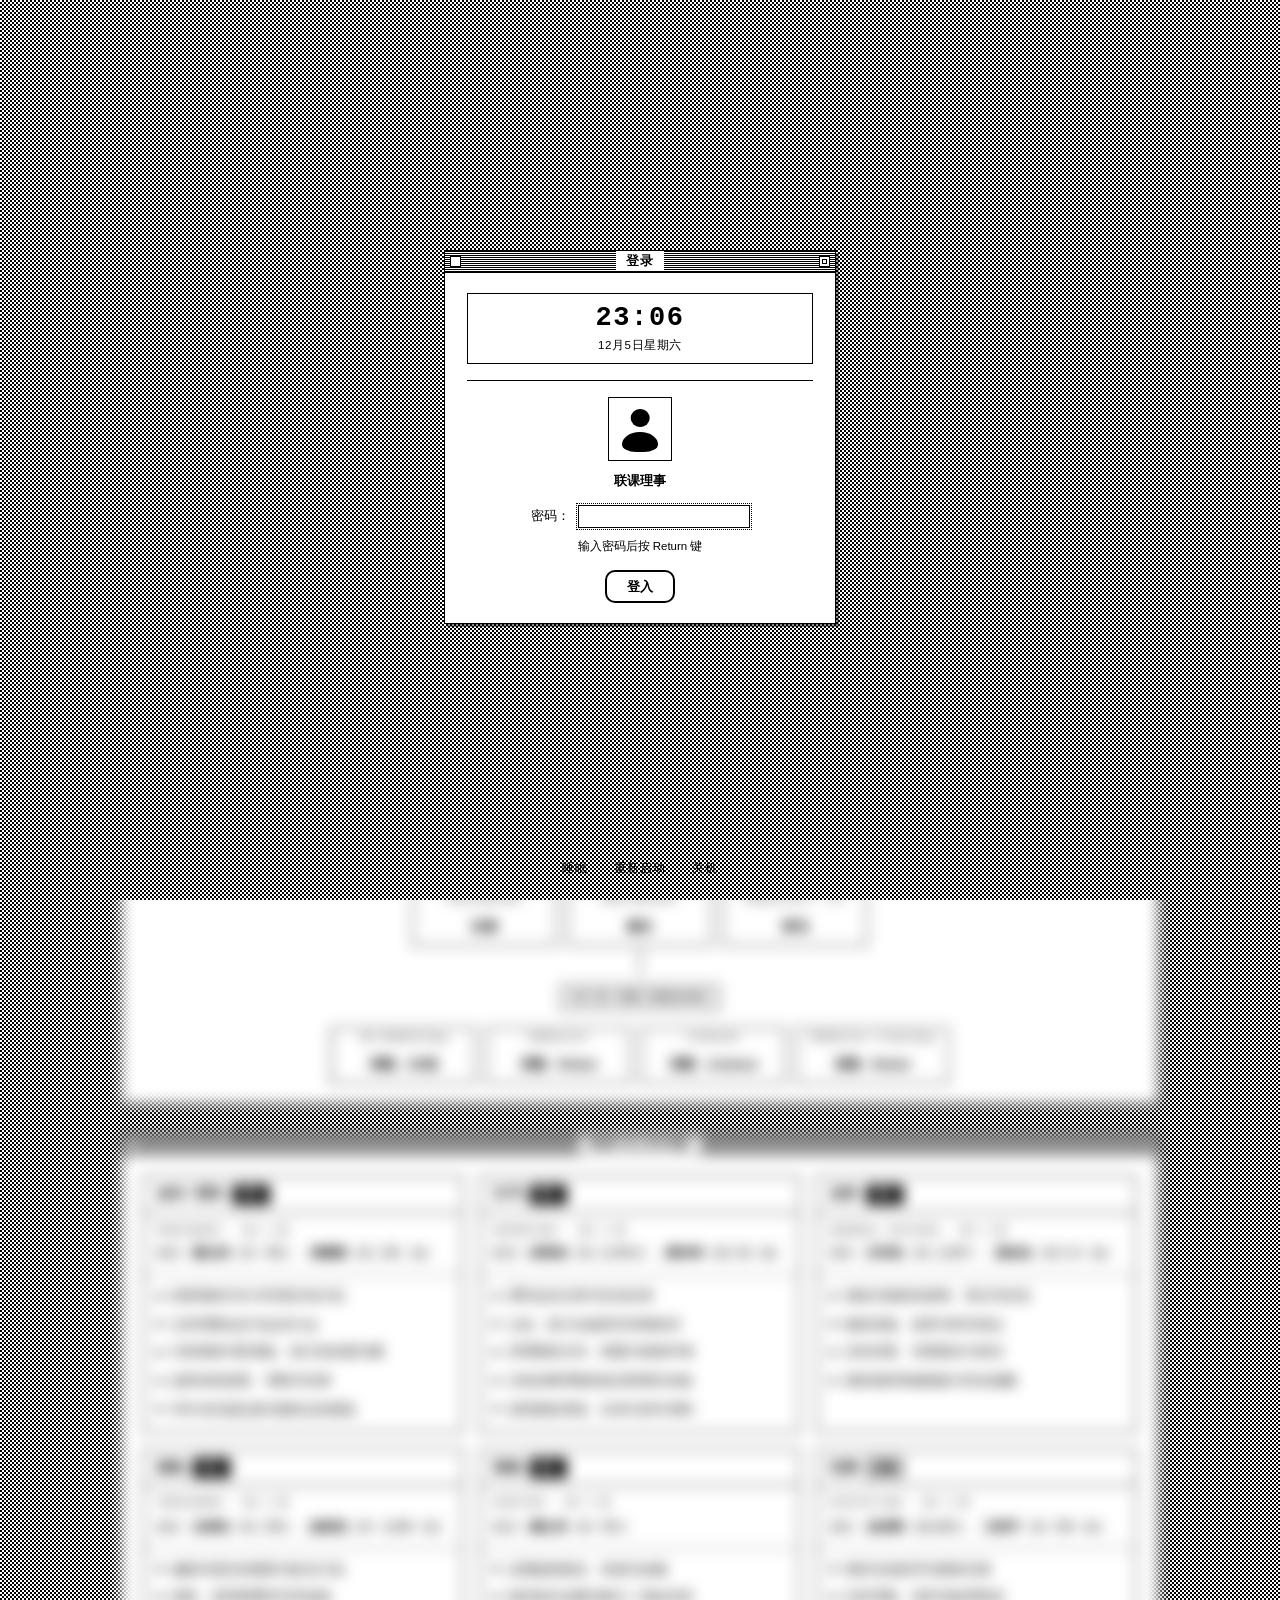
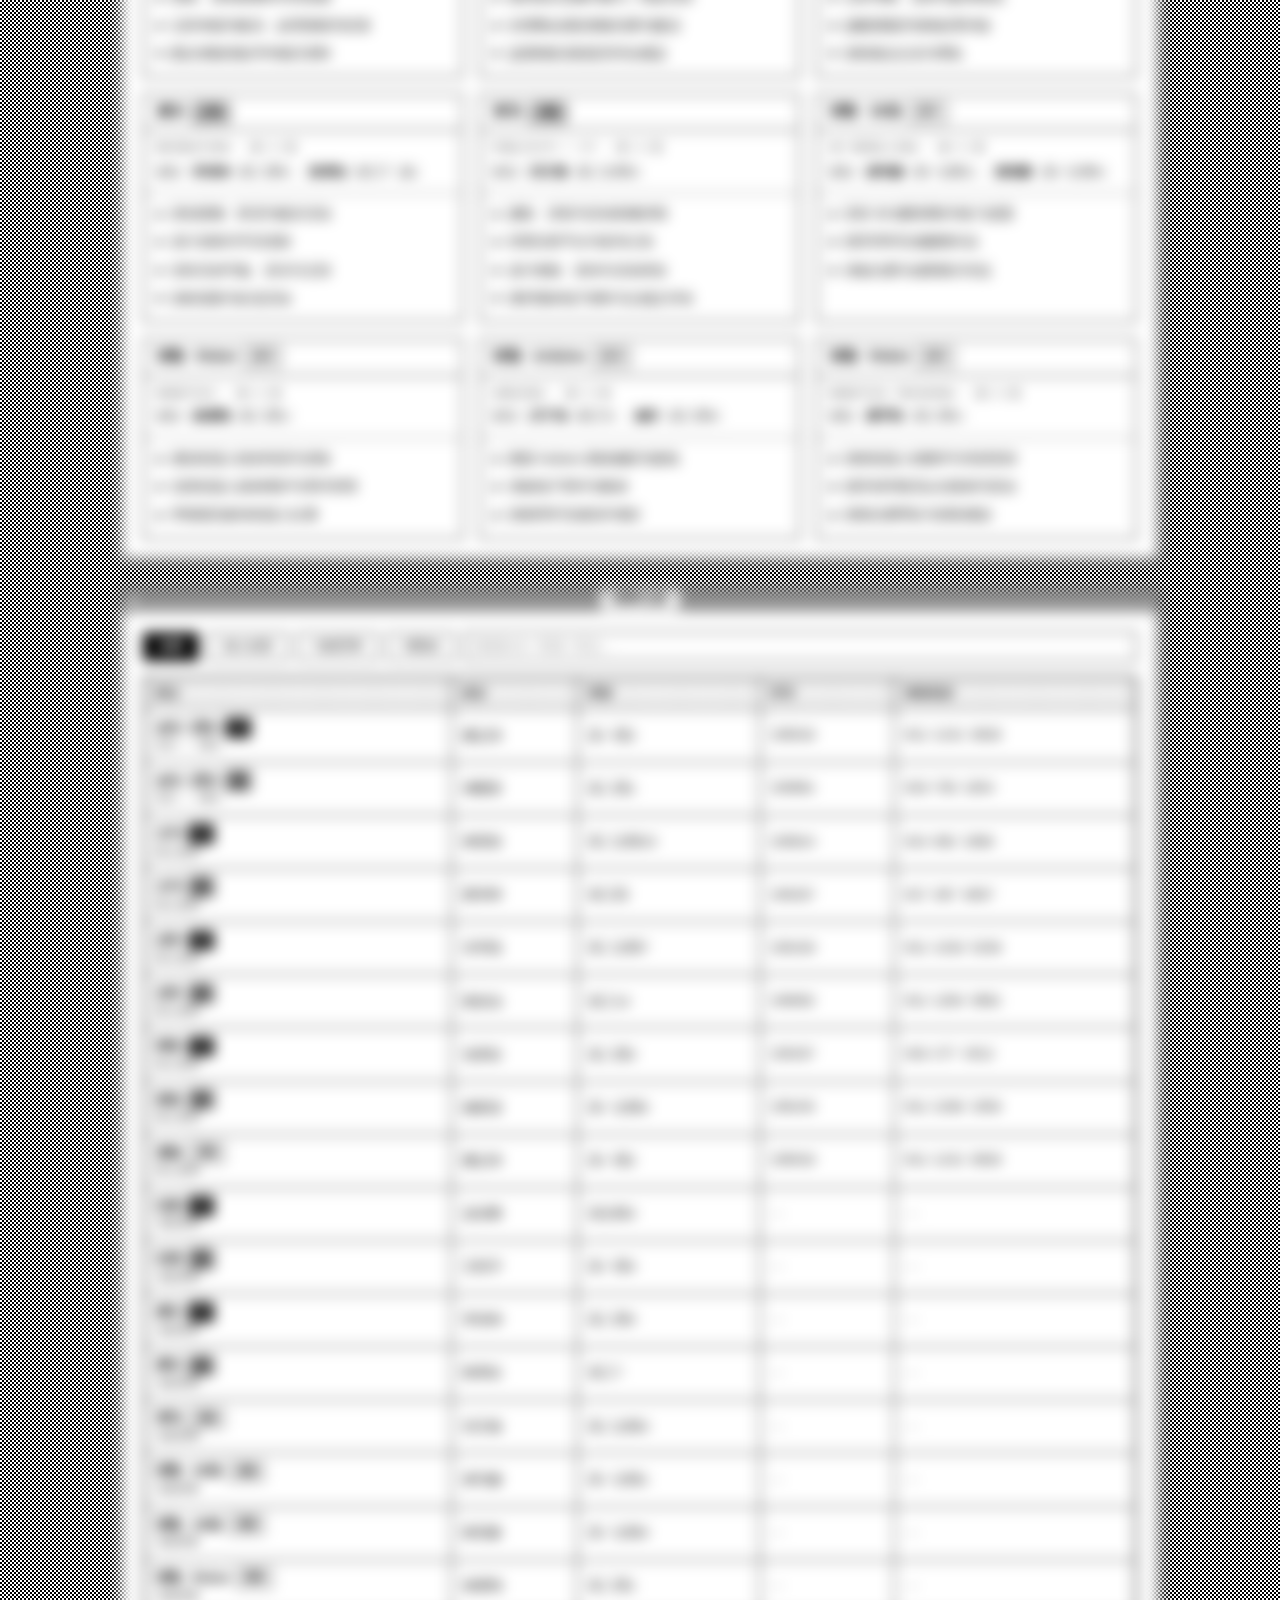
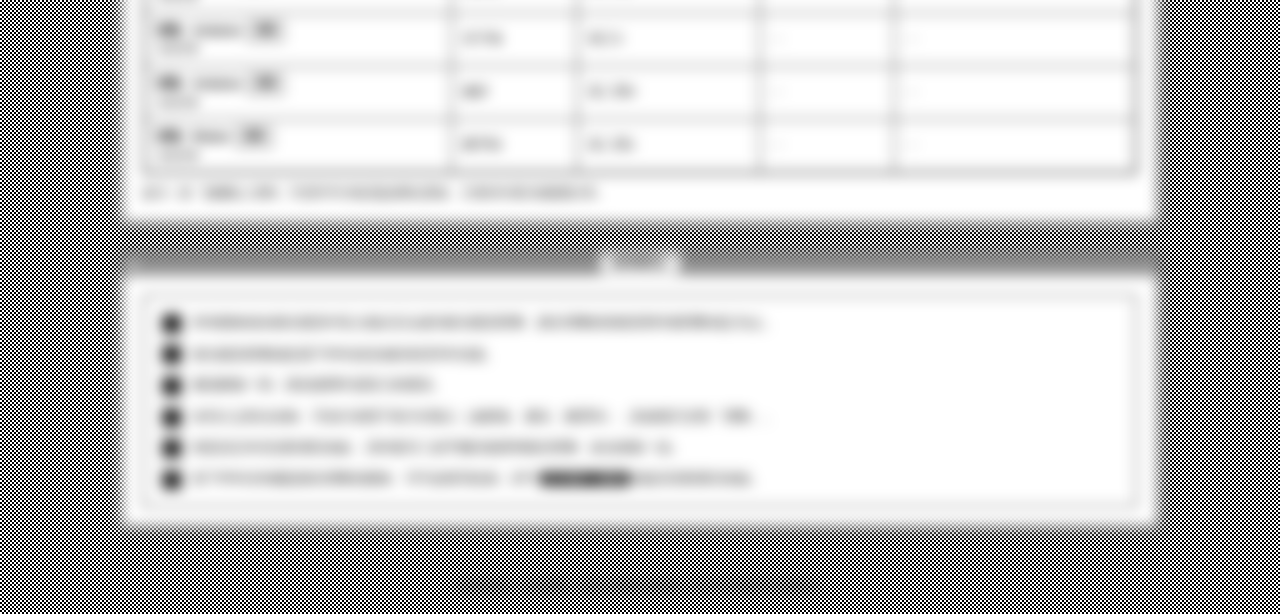
==== index.html @ d0cf6c56 "Rename 理事架构.html to index.html" ====
<!DOCTYPE html>
<html lang="zh-Hans">
<head>
<meta charset="UTF-8">
<meta name="viewport" content="width=device-width, initial-scale=1.0">
<title>联课团体理事架构与职务 · 2026/27</title>
<meta name="description" content="新山宽柔中学 2026/27 学年留任理事架构、职务工作与名册。">

<!-- 进入时先显示的登录画面（旧版 Mac OS 风格） -->
<link rel="stylesheet" href="macos登录.css">
<!-- 复古 Mac OS 主题（原暗色霓虹主题备份于 理事架构.original.css） -->
<link rel="stylesheet" href="理事架构.css">

<!-- 没有 JavaScript 时不要把人挡在登录画面后面 -->
<noscript><style>
    #macLogin{ display:none !important; }
    html:not(.unlocked) body{ overflow:visible !important; }
    html:not(.unlocked) .menubar,
    html:not(.unlocked) .wrap{ filter:none !important; transform:none !important; }
</style></noscript>
</head>
<body>

<!-- ==========================================================
     登录画面（进入页面时先显示，登入后才看到下面的桌面）
     旧版 Mac OS 风格：抖动灰桌面 + 系统对话框
     输入任意密码后按 Return 键，或直接点图示即可进入
     ========================================================== -->
<div id="macLogin" role="dialog" aria-modal="true" aria-label="登录">
    <div class="login-center">
        <div class="mac-window login-window">
            <div class="title-bar">
                <span class="close-box"></span>
                <h2>登录</h2>
                <span class="zoom-box"></span>
            </div>

            <div class="window-body login-body">
                <div class="login-clock">
                    <p class="login-time" id="loginTime">--:--</p>
                    <p class="login-date" id="loginDate">&nbsp;</p>
                </div>

                <div class="login-divider" aria-hidden="true"></div>

                <div class="login-card">
                    <div class="login-avatar" id="loginAvatar" title="点击图示即可进入（演示）"></div>
                    <p class="login-name">联课理事</p>

                    <form class="login-form" id="loginForm" autocomplete="off">
                        <div class="login-field">
                            <label class="login-label" for="loginPassword">密码：</label>
                            <input class="login-input" id="loginPassword" type="password"
                                   aria-label="密码" autocomplete="current-password">
                        </div>

                        <p class="login-hint" id="loginHint">输入密码后按 Return 键</p>

                        <div class="login-actions">
                            <button class="btn" type="submit">登入</button>
                        </div>
                    </form>
                </div>
            </div>
        </div>
    </div>

    <div class="login-power" aria-hidden="true">
        <span>睡眠</span><span>重新启动</span><span>关机</span>
    </div>
</div>

<!-- 桌面选单列（装饰用） -->
<nav class="menubar" aria-label="选单列">
    <button class="apple" id="appleBtn" type="button"
            aria-haspopup="true" aria-expanded="false" title="Apple 选单">&#63743;</button>
    <span class="menu-item" aria-hidden="true">文件</span>
    <span class="menu-item" aria-hidden="true">编辑</span>
    <span class="menu-item" aria-hidden="true">显示</span>
    <span class="menu-item" aria-hidden="true">特别</span>
    <span class="menu-item" aria-hidden="true">说明</span>
    <span id="menuClock" aria-hidden="true">--:--</span>

    <!-- Apple 选单：关机 → 黑屏一秒 → 回到登录画面 -->
    <div class="apple-menu" id="appleMenu" role="menu" hidden>
        <button class="apple-menu-item" id="shutdownItem" type="button" role="menuitem">关机</button>
    </div>
</nav>

<!-- 关机时的黑幕（盖在登录画面之上） -->
<div id="screenOff" aria-hidden="true"></div>

<div class="wrap">

    <!-- 主窗口 -->
    <div class="mac-window">
        <div class="title-bar">
            <span class="close-box"></span>
            <h2>新山宽柔中学 · 联课活动处</h2>
            <span class="zoom-box"></span>
        </div>
        <div class="window-body">
            <header class="site-header">
                <p class="eyebrow">SEKOLAH MENENGAH FOON YEW · CO-CURRICULAR ACTIVITIES</p>
                <h1>团体理事架构 &amp; 职务一览</h1>
                <p class="sub">
                    2026/27 学年留任理事名册<br>
                    顾问老师：黄泽禾&nbsp;师 &nbsp;·&nbsp; 填表日期：22 / 5 / 2026
                </p>
                <div class="actions">
                    <button class="btn" id="togglePrivate" type="button">隐藏私人资料</button>
                    <button class="btn" id="printBtn" type="button">打印 / 存档</button>
                </div>
            </header>
        </div>
    </div>

    <main>
        <!-- ① 总览 -->
        <section class="mac-window">
            <div class="title-bar">
                <span class="close-box"></span>
                <h2>总览</h2>
                <span class="zoom-box"></span>
            </div>
            <div class="window-body">
                <div class="stats" id="stats"></div>
            </div>
        </section>

        <!-- ② 层级 -->
        <section class="mac-window">
            <div class="title-bar">
                <span class="close-box"></span>
                <h2>层级结构</h2>
                <span class="zoom-box"></span>
            </div>
            <div class="window-body">
                <div class="org" id="org"></div>
            </div>
        </section>

        <!-- ③ 职务与工作 -->
        <section class="mac-window">
            <div class="title-bar">
                <span class="close-box"></span>
                <h2>职务与工作内容</h2>
                <span class="zoom-box"></span>
            </div>
            <div class="window-body">
                <div class="duties" id="duties"></div>
            </div>
        </section>

        <!-- ④ 名册 -->
        <section class="mac-window">
            <div class="title-bar">
                <span class="close-box"></span>
                <h2>理事名册</h2>
                <span class="zoom-box"></span>
            </div>
            <div class="window-body">
                <div class="toolbar">
                    <button class="chip active" data-filter="all" type="button">全部</button>
                    <button class="chip" data-filter="core" type="button">核心执委</button>
                    <button class="chip" data-filter="func" type="button">功能理事</button>
                    <button class="chip" data-filter="tech" type="button">研数组</button>
                    <input class="search" id="search" type="search" placeholder="搜索姓名 / 班级 / 职位…">
                </div>
                <div class="table-shell">
                    <table>
                        <thead>
                            <tr>
                                <th>职位</th>
                                <th>姓名</th>
                                <th>班级</th>
                                <th>学号</th>
                                <th>联络电话</th>
                            </tr>
                        </thead>
                        <tbody id="roster"></tbody>
                    </table>
                    <p class="empty" id="empty" hidden>没有符合条件的理事。</p>
                </div>
                <p class="privacy-hint">提示：按「隐藏私人资料」可把学号与电话盖成网点黑条，方便对外展示或截图分享。</p>
            </div>
        </section>

        <!-- ⑤ 附注 -->
        <section class="mac-window">
            <div class="title-bar">
                <span class="close-box"></span>
                <h2>原表附注</h2>
                <span class="zoom-box"></span>
            </div>
            <div class="window-body">
                <div class="notes">
                    <ol>
                        <li>所有团体须在留任团员中至少选出五位成为留任团员理事，留任理事的职权至明年新理事成立为止。</li>
                        <li>留任团员理事须负责下学年的活动职务至学年结束。</li>
                        <li>遴选财政一职，请勿选明年是高三的团员。</li>
                        <li>未列入之职位名称，可自行依照下表方式填入（如联络、康乐、教育等），其成绩只注明「理事」。</li>
                        <li>填妥后正本呈交联课活动处，另外复印二份予顾问老师和留任理事，各自保留一份。</li>
                        <li>若下学年没有遴选留任理事的团体，可不必填写此表；并于 <span class="deadline">22 MAY 2026</span> 前提呈至联课活动处。</li>
                    </ol>
                </div>
            </div>
        </section>
    </main>

    <footer>资料整理自「其他理事」表格与理事名单原稿 · 名字与号码按手写原稿录入</footer>
</div>

<script>
/* ==========================================================
   1) 理事资料（依据两张手写原稿录入）
   level : 1=会长层  2=核心执委  3=功能理事
   ========================================================== */
const LEVELS = {
    1: { name:"会长 / 团长", en:"President · Chairperson" },
    2: { name:"核心执委",     en:"Core Committee" },
    3: { name:"功能理事",     en:"Functional Members" }
};

const MEMBERS = [
    { role:"会长 / 团长", en:"President",      tag:"main",   name:"魏弘纬", class:"高一理2",   id:"230510", phone:"011-1141 0920", level:1, group:"core",
      duties:["统筹团体方向与年度活动计划","主持理事会议与会员大会","代表团体与联课处、校方及友团沟通","监督各组进度、考勤与纪律","学年末完成交接与团体总结报告"] },

    { role:"会长 / 团长", en:"Vice President", tag:"vice",   name:"傅懋萱", class:"高二理1",   id:"220081", phone:"019-758 1654", level:1, group:"core",
      duties:["协助会长处理日常事务，会长缺席时代理职务","分管指定小组并跟进筹备进度","协调各组之间的资源与人力分配","协助审核活动申请与预算提案"] },

    { role:"文书", en:"Secretary",             tag:"main",   name:"林葭镔", class:"高二文商10", id:"220814", phone:"014-982 2686", level:2, group:"core",
      duties:["撰写会议记录与活动记录","点名、统计出缺席并归档保存","管理团体文件、档案与表格申请","活动后整理报告提交联课活动处","保管团体章程、名单与历年资料"] },

    { role:"文书", en:"Assistant Secretary",   tag:"vice",   name:"蔡幸铧", class:"初三四",    id:"240187", phone:"017-307 8697", level:2, group:"core",
      duties:["协助文书处理记录与文件","负责活动当天的签到与点名","整理照片、名单等附件资料"] },

    { role:"总务", en:"General Affairs",       tag:"main",   name:"伍韦迅", class:"高二文商7",  id:"220120", phone:"011-1318 5230", level:2, group:"core",
      duties:["场地与器材的借用、登记与归还","物资采购、保管与库存清点","活动布置、布置善后与清洁","器材损坏维修报备与安全提醒"] },

    { role:"总务", en:"Assistant General Affairs", tag:"vice", name:"陈炫洺", class:"初三14",   id:"240692", phone:"011-1204 9901", level:2, group:"core",
      duties:["协助器材搬运、布置与善后","负责活动用品分发与回收","协助总务进行库存与借用记录"] },

    { role:"财政", en:"Treasurer",             tag:"main",   name:"包章彤", class:"高二理3",   id:"220197", phone:"018-277 4512", level:2, group:"core",
      duties:["编制年度活动预算与收支计划","收取、保管团费并开具收据","记录单据与账目，处理报销与结算","配合查账准备学年账目资料"] },

    { role:"财政", en:"Assistant Treasurer",   tag:"vice",   name:"杨家进", class:"高一文商5",  id:"230145", phone:"011-2186 3356", level:2, group:"core",
      duties:["协助收集单据与记录收支明细","跟进欠费与退款事宜","协助采购比价与付款流程"] },

    { role:"查账", en:"Auditor",               tag:"member", name:"魏弘纬", class:"高一理2",   id:"230510", phone:"011-1141 0920", level:2, group:"core",
      duties:["定期核查账目、单据与余额","核对收支金额与银行／现金结存","向理事会报告查账结果与建议","监督财政流程是否符合规定"] },

    { role:"纪律", en:"Discipline",            tag:"main",   name:"连洧腾", class:"高文商3",   id:"", phone:"", level:3, group:"func",
      duties:["维持活动秩序与团体纪律","记录考勤、迟到与缺席情况","提醒团规并协助处理纠纷","协助集合点名与带队"] },

    { role:"纪律", en:"Assistant Discipline",  tag:"vice",   name:"王乾宇", class:"高一理4",   id:"", phone:"", level:3, group:"func",
      duties:["协助点名与秩序管理","活动前后检查场地与团员动向","协助记录纪律事件与汇报"] },

    { role:"康乐", en:"Recreation",            tag:"main",   name:"李涛伸", class:"高二理4",   id:"", phone:"", level:3, group:"func",
      duties:["策划团康、联谊与破冰活动","设计游戏与节目流程","安排活动气氛、音乐与主持","协助迎新与欢送活动"] },

    { role:"康乐", en:"Assistant Recreation",  tag:"vice",   name:"陈厚佐", class:"初三7",     id:"", phone:"", level:3, group:"func",
      duties:["协助团康活动的准备与执行","准备道具、奖品与场地布置","带动新团员参与活动"] },

    { role:"资讯", en:"Publicity / IT",        tag:"member", name:"刘又臻", class:"高二文商3", id:"", phone:"", level:3, group:"func",
      duties:["摄影、录影与活动影像存档","经营社群平台与发布公告","设计海报、宣传与活动布告","维护团体电子资料与云端文件夹"] },

    { role:"研数 · 3D组", en:"3D Modelling",   tag:"member", name:"谢岢嫒", class:"高一文商1", id:"", phone:"", level:3, group:"tech",
      duties:["安排 3D 建模课程与练习进度","指导同学完成建模作品","准备比赛与成果展示作品"] },

    { role:"研数 · 3D组", en:"3D Modelling",   tag:"member", name:"陈奕豪", class:"高一文商4", id:"", phone:"", level:3, group:"tech",
      duties:["协助 3D 组教学与设备操作","协助同学解决建模技术问题","协助作品输出与展示"] },

    { role:"研数 · Robot", en:"Robotics",      tag:"member", name:"谢康翔", class:"高二理1",   id:"", phone:"", level:3, group:"tech",
      duties:["规划机器人组的培训与训练","负责机器人器材维护与零件管理","带领团员参加机器人比赛"] },

    { role:"研数 · Arduino", en:"Arduino",     tag:"member", name:"庄子旭", class:"初三3",     id:"", phone:"", level:3, group:"tech",
      duties:["教授 Arduino 基础编程与接线","准备电子零件与教材","协助同学完成实作项目"] },

    { role:"研数 · Arduino", en:"Arduino",     tag:"member", name:"杨轩", class:"高二理4",    id:"", phone:"", level:3, group:"tech",
      duties:["协助 Arduino 组课程与实作指导","维护电子设备与工具","协助整理程序码与教学范例"] },

    { role:"研教 · Robot", en:"Robotics Training", tag:"member", name:"蔡宇恒", class:"高二理1", id:"", phone:"", level:3, group:"tech",
      duties:["协助机器人组教学与培训安排","指导初学团员认识器材与安全","协助比赛带队与训练规划"] }
];

const ADVISOR = { role:"顾问老师", en:"Advisor", name:"黄泽禾 师" };

/* ==========================================================
   2) 总览统计
   ========================================================== */
(function renderStats(){
    const unique = new Set(MEMBERS.map(m => m.name));
    const groups = new Set(MEMBERS.filter(m => m.group === "tech").map(m => m.role.split("· ")[1]));
    const stats = [
        { v: MEMBERS.length, k: "理事职务数" },
        { v: unique.size,    k: "理事人数" },
        { v: 4,              k: "职务层级" },
        { v: groups.size,    k: "研数技术组" },
        { v: "22/5/26",      k: "填表日期" }
    ];
    document.getElementById("stats").innerHTML = stats.map(s =>
        `<div class="stat"><b>${s.v}</b><span>${s.k}</span></div>`
    ).join("");
})();

/* ==========================================================
   3) 层级图
   ========================================================== */
(function renderOrg(){
    const node = (m, cls) =>
        `<div class="node ${cls}"><em>${m.en}</em><strong>${m.role}</strong></div>`;

    const core = MEMBERS.filter(m => m.level === 2);
    const func = MEMBERS.filter(m => m.level === 3 && m.group === "func");
    const tech = MEMBERS.filter(m => m.group === "tech");

    // 同一职位只显示一次（正/副合并为一个节点）
    const mergeUnique = list => {
        const seen = new Set();
        return list.filter(m => {
            if (seen.has(m.role)) return false;
            seen.add(m.role); return true;
        });
    };

    document.getElementById("org").innerHTML = `
        <div class="org-row">${node(ADVISOR, "advisor")}</div>
        <div class="link tall"></div>
        <div class="org-row">${node(MEMBERS[0], "lv1")}</div>
        <div class="link tall"></div>
        <div class="level-tag">第 2 层 · 核心执委（文书 / 总务 / 财政 / 查账）</div>
        <div class="org-row">${mergeUnique(core).map(m => node(m, "lv2")).join("")}</div>
        <div class="link tall"></div>
        <div class="level-tag">第 3 层 · 功能理事（纪律 / 康乐 / 资讯）</div>
        <div class="org-row">${mergeUnique(func).map(m => node(m, "lv3")).join("")}</div>
        <div class="link tall"></div>
        <div class="level-tag">第 3 层 · 研数 / 研教技术组</div>
        <div class="org-row">${mergeUnique(tech).map(m => node(m, "lv4")).join("")}</div>
    `;
})();

/* ==========================================================
   4) 职务与工作内容
   ========================================================== */
(function renderDuties(){
    const pillClass = { core:"core", func:"func", tech:"tech" };
    const label = { core:"核心", func:"功能", tech:"技术" };

    // 同一职位合并（列出所有担任者）
    const order = [];
    const map = new Map();
    MEMBERS.forEach(m => { if (!map.has(m.role)) { map.set(m.role, []); order.push(m.role); } map.get(m.role).push(m); });

    document.getElementById("duties").innerHTML = order.map(role => {
        const people = map.get(role);
        const first  = people[0];
        const who = people
            .map(p => `<b>${p.name}</b>（${p.class}${p.tag === "vice" ? " · 副" : ""}）`)
            .join("、");
        return `
            <article class="duty">
                <h3>${role}
                    <span class="pill ${pillClass[first.group]}">${label[first.group]}</span>
                </h3>
                <span class="en">${first.en} · 第 ${first.level} 层</span>
                <p class="who">担任：${who}</p>
                <ul>${first.duties.map(d => `<li>${d}</li>`).join("")}</ul>
            </article>`;
    }).join("");
})();

/* ==========================================================
   5) 名册表 + 筛选 / 搜索
   ========================================================== */
(function renderRoster(){
    const tbody  = document.getElementById("roster");
    const empty  = document.getElementById("empty");
    const search = document.getElementById("search");
    let filter = "all";

    const badge = tag =>
        tag === "main"   ? '<span class="badge main">正</span>'   :
        tag === "vice"   ? '<span class="badge vice">副</span>'   :
                           '<span class="badge member">理事</span>';

    const idCell    = v => v ? `<span class="id">${v}</span>`    : '<span class="mono-none">—</span>';
    const phoneCell = v => v ? `<span class="phone">${v}</span>` : '<span class="mono-none">—</span>';

    function draw(){
        const q = search.value.trim().toLowerCase();
        const rows = MEMBERS.filter(m => {
            if (filter !== "all" && m.group !== filter) return false;
            if (!q) return true;
            return (m.name + m.class + m.role).toLowerCase().includes(q);
        });

        tbody.innerHTML = rows.map(m => `
            <tr>
                <td class="role">${m.role}${badge(m.tag)}<small>${LEVELS[m.level].name}</small></td>
                <td>${m.name}</td>
                <td>${m.class}</td>
                <td>${idCell(m.id)}</td>
                <td>${phoneCell(m.phone)}</td>
            </tr>`).join("");

        empty.hidden = rows.length > 0;
    }

    document.querySelectorAll(".chip").forEach(chip => {
        chip.addEventListener("click", () => {
            document.querySelectorAll(".chip").forEach(c => c.classList.remove("active"));
            chip.classList.add("active");
            filter = chip.dataset.filter;
            draw();
        });
    });
    search.addEventListener("input", draw);
    draw();
})();

/* ==========================================================
   6) 隐藏私人资料 / 打印 / 选单列时钟
   ========================================================== */
(function interactions(){
    const btn = document.getElementById("togglePrivate");
    btn.addEventListener("click", () => {
        const hidden = document.body.classList.toggle("hide-private");
        btn.textContent = hidden ? "显示私人资料" : "隐藏私人资料";
    });
    document.getElementById("printBtn").addEventListener("click", () => window.print());

    const clock = document.getElementById("menuClock");
    (function tick(){
        const d = new Date();
        clock.textContent = d.toLocaleTimeString("zh-Hans", { hour:"2-digit", minute:"2-digit" });
        setTimeout(tick, 20000);
    })();
})();

/* ==========================================================
   7) 登录画面：时间 / 登入 / 锁定状态（旧版 Mac OS 风格）
   ========================================================== */
(function macLogin(){
    const overlay = document.getElementById("macLogin");
    if (!overlay) return;

    const html     = document.documentElement;
    const form     = document.getElementById("loginForm");
    const input    = document.getElementById("loginPassword");
    const hint     = document.getElementById("loginHint");
    const avatar   = document.getElementById("loginAvatar");
    const card     = overlay.querySelector(".login-card");
    const timeEl   = document.getElementById("loginTime");
    const dateEl   = document.getElementById("loginDate");
    const HINT     = "输入密码后按 Return 键";

    /* 锁定期间，后面的页面不可 Tab、不可被读屏器读到 */
    const page = [document.querySelector(".menubar"), document.querySelector(".wrap")];
    page.forEach(el => { if (el) el.inert = true; });

    /* 登入前不要沿用上一次的卷动位置（否则一解锁就停在页面中间） */
    if ("scrollRestoration" in history) history.scrollRestoration = "manual";

    /* ---- 时间 / 日期（每 10 秒对一次） ---- */
    function tick(){
        const d = new Date();
        timeEl.textContent = d.toLocaleTimeString("zh-Hans", { hour:"2-digit", minute:"2-digit", hour12:false });
        dateEl.textContent = d.toLocaleDateString("zh-Hans", { month:"long", day:"numeric", weekday:"long" });
        setTimeout(tick, 10000);
    }
    tick();

    /* ---- 登入 ---- */
    let done = false;
    let hideTimer = 0;

    function unlock(){
        if (done) return;
        done = true;
        html.classList.add("unlocked");   /* 登录画面淡出，桌面淡入 */
        page.forEach(el => { if (el) el.inert = false; });
        window.scrollTo(0, 0);
        hideTimer = setTimeout(() => { overlay.hidden = true; }, 650);
    }

    /* ---- 锁回登录画面（关机复原用） ---- */
    function lock(){
        clearTimeout(hideTimer);
        overlay.hidden = false;
        html.classList.remove("unlocked");
        done = false;
        input.value = "";
        hint.textContent = HINT;
        page.forEach(el => { if (el) el.inert = true; });
        window.scrollTo(0, 0);
        void overlay.offsetWidth;   /* 先强制重新排版，否则刚显示的元素 focus 不生效 */
        input.focus();
    }

    function deny(){
        hint.textContent = "演示模式：输入任意密码（或按 Return）即可进入";
        card.classList.remove("denied");
        void card.offsetWidth;            /* 重启动画 */
        card.classList.add("denied");
        input.focus();
    }

    form.addEventListener("submit", e => {
        e.preventDefault();
        if (input.value.length === 0) deny();   /* 空白 → 摇一下并提示 */
        else unlock();
    });
    avatar.addEventListener("click", unlock);   /* 点击图示即可进入（演示） */

    /* ---- Apple 选单 → 关机 → 黑屏一秒 → 回到登录画面 ---- */
    const appleBtn = document.getElementById("appleBtn");
    const appleMenu = document.getElementById("appleMenu");
    const shutdownItem = document.getElementById("shutdownItem");

    function openMenu(open){
        appleMenu.hidden = !open;
        appleBtn.setAttribute("aria-expanded", String(open));
    }

    appleBtn.addEventListener("click", () => openMenu(appleMenu.hidden));
    appleBtn.addEventListener("keydown", e => {
        if (e.key === "ArrowDown"){ e.preventDefault(); openMenu(true); shutdownItem.focus(); }
    });
    appleMenu.addEventListener("keydown", e => {
        if (e.key === "Escape"){ openMenu(false); appleBtn.focus(); }
    });
    document.addEventListener("click", e => {
        if (!appleMenu.hidden && !appleMenu.contains(e.target) && !appleBtn.contains(e.target)) openMenu(false);
    });

    shutdownItem.addEventListener("click", () => {
        openMenu(false);
        html.classList.add("screen-off");            /* 黑屏 */
        setTimeout(() => {                           /* 黑屏一秒后回到登录画面 */
            lock();
            html.classList.remove("screen-off");     /* 黑幕淡出，露出登录画面 */
        }, 1300);
    });
    input.addEventListener("input", () => { if (hint.textContent !== HINT && input.value) hint.textContent = HINT; });
    input.focus();
})();
</script>
</body>
</html>
---- macos登录.css ----
/* ==========================================================
   macos登录.css — 进入页面时的登录画面（旧版 Mac OS 风格）
   ----------------------------------------------------------
   与隔壁的「理事架构.css」同一套设计语言：纯黑白、抖动网点、
   条纹标题栏、方角按钮。窗口外壳与颜色变量直接沿用
   理事架构.css 里的 .mac-window / .title-bar / .close-box /
   .window-body / .btn 与 --pat-50、--ink、--paper、--font-mono，
   所以这里只补登录画面自己需要的部分。

   流程：载入 → 锁定画面（时钟 + 密码对话框）→ 登入
         → 对话框淡出，显示后面的复古桌面
   ========================================================== */

/* ---------- 锁定状态：后面的页面先模糊、微放大 ----------
   注意：效果只能加在 .wrap / .menubar 上，不能加在 body 上——
   否则连登录画面本身都会被模糊，fixed 定位也会被拉伸成整页高。
   锁定期间页面不可滚动，所以选单列看起来仍然是钉在顶部的。 */
html:not(.unlocked) body{ overflow:hidden; }
html:not(.unlocked) .menubar,
html:not(.unlocked) .wrap{
    transform:scale(1.02);
    filter:blur(7px) saturate(.85);
}
.menubar, .wrap{ transition:filter .55s ease, transform .55s ease; }

/* ==========================================================
   锁定画面 = 抖动灰桌面 + 一个系统对话框
   ========================================================== */
#macLogin{
    position:fixed; inset:0; z-index:900;
    display:flex; align-items:center; justify-content:center;
    padding:24px;
    color:var(--ink);
    background-color:var(--paper);
    background-image:var(--pat-50); background-size:4px 4px;
    opacity:1;
    transition:opacity .45s ease, transform .45s ease;
}
#macLogin[hidden]{ display:none; }
html.unlocked #macLogin{ opacity:0; transform:scale(1.04); pointer-events:none; }

/* ---------- 关机：黑幕 → 一秒 → 回到登录画面 ---------- */
#screenOff{
    position:fixed; inset:0; z-index:1000;   /* 盖在登录画面之上 */
    background:#000;
    opacity:0; pointer-events:none;
    transition:opacity .3s ease;
}
html.screen-off #screenOff{ opacity:1; pointer-events:auto; }

.login-center{ width:100%; display:flex; justify-content:center; }
.login-window{ width:min(392px, 100%); margin:0; box-shadow:4px 4px 0 rgba(0,0,0,.5); }
.login-body{ padding:18px 20px 20px; text-align:center; }

/* ---------- 时钟面板（像旧版 Alarm Clock 的数字钟） ---------- */
.login-clock{
    border:1px solid var(--ink);
    padding:9px 12px 8px;
    background-color:var(--paper);
}
.login-time{
    font-family:var(--font-mono);
    font-size:27px; font-weight:700; line-height:1.15;
    letter-spacing:.06em;
    font-variant-numeric:tabular-nums;
}
.login-date{ font-size:11.5px; letter-spacing:.05em; margin-top:2px; }

.login-divider{ height:1px; background:var(--ink); margin:16px 0; }

/* ---------- 使用者图示：方形 1-bit 剪影 ---------- */
.login-card{ display:flex; flex-direction:column; align-items:center; }
.login-avatar{
    position:relative; width:64px; height:64px;
    border:1px solid var(--ink); background-color:var(--paper);
    cursor:pointer;
}
.login-avatar:hover{ background-image:var(--pat-12); background-size:7px 7px; }
.login-avatar::before{   /* 头 */
    content:""; position:absolute; top:18%; left:50%; transform:translateX(-50%);
    width:30%; height:30%; border-radius:50%; background:var(--ink);
}
.login-avatar::after{    /* 肩 */
    content:""; position:absolute; bottom:12%; left:50%; transform:translateX(-50%);
    width:58%; height:33%; background:var(--ink);
    border-radius:50% 50% 40% 40% / 62% 62% 38% 38%;
}

.login-name{ font-size:13px; font-weight:700; margin-top:9px; }

/* ---------- 密码栏 ---------- */
.login-form{ margin-top:14px; width:100%; }
.login-field{ display:flex; align-items:center; justify-content:center; gap:8px; }
.login-label{ font-size:12.5px; }
.login-input{
    width:172px; font-family:var(--font-mono); font-size:13px;
    padding:3px 7px;
    color:var(--ink); background:var(--paper);
    border:1px solid var(--ink); border-radius:0;
}
.login-input:focus{ outline:1px dotted var(--ink); outline-offset:1px; }

.login-hint{ font-size:11.5px; margin-top:9px; min-height:1.5em; }
.login-actions{ margin-top:14px; }

/* ---------- 密码空白时的摇动 ---------- */
@keyframes login-shake{
    0%, 100%{ transform:translateX(0); }
    15%{ transform:translateX(-8px); }
    30%{ transform:translateX(7px); }
    45%{ transform:translateX(-5px); }
    60%{ transform:translateX(3px); }
    80%{ transform:translateX(-2px); }
}
.login-card.denied{ animation:login-shake .45s ease; }

/* ---------- 桌面底部的电源选项（画面装饰，非按钮） ---------- */
.login-power{
    position:absolute; bottom:22px; left:0; right:0;
    text-align:center;
    font-size:11.5px; letter-spacing:.08em;
}
.login-power span{ margin:0 13px; cursor:default; }

/* ==========================================================
   窄屏
   ========================================================== */
@media (max-width:520px){
    #macLogin{ padding:16px; }
    .login-body{ padding:14px 14px 16px; }
    .login-time{ font-size:23px; }
    .login-input{ width:132px; }
    .login-power{ bottom:14px; font-size:11px; }
    .login-power span{ margin:0 8px; }
}

/* ==========================================================
   减少动态效果 / 打印
   ========================================================== */
@media (prefers-reduced-motion: reduce){
    .menubar, .wrap, #macLogin, #screenOff{ transition:none; }
    .login-card.denied{ animation:none; }
}
@media print{
    #macLogin{ display:none !important; }
    html:not(.unlocked) body{ overflow:visible; }
    html:not(.unlocked) .menubar,
    html:not(.unlocked) .wrap{ filter:none; transform:none; }
}
---- 理事架构.css ----
/* ==========================================================
   理事架构.css — 复古 Mac OS（System 6 / 7）主题
   ----------------------------------------------------------
   设计规则：
   · 严格 1-bit 配色（黑 / 白），所有「灰色」都用抖动网点
     （dither pattern）模拟，不使用任何真实灰色或彩色。
   · 窗口 = 白底 + 1px 黑框 + 条纹标题栏 + 左上关闭格 + 右上缩放格
   · 按钮 / 选单 / 表格用经典 Mac 的方角与反白（invert）反馈
   · 字体：Chicago 无法取得，改用 Monaco 系等宽字 + 中文黑体
   ========================================================== */

:root{
    /* 仅有两个颜色，灰阶一律靠 pattern 抖动 */
    --ink:#000;
    --paper:#fff;

    /* 抖动网点（CSS 纯图案，无图片） */
    --pat-50:conic-gradient(#000 25%, transparent 0 50%, #000 0 75%, transparent 0); /* 50% 棋盘 */
    --pat-25:radial-gradient(#000 1px, transparent 1px);                            /* 25% 点阵 */
    --pat-12:radial-gradient(#000 1px, transparent 1px);                            /* 12% 细点 */
    --stripe:repeating-linear-gradient(to bottom, #000 0 1px, #fff 1px 2px);       /* 标题栏横纹 */

    --font-ui:"Chicago","Charcoal","Monaco","Menlo","PingFang SC","Hiragino Sans GB","Heiti SC",sans-serif;
    --font-mono:"Monaco","Menlo","Consolas","Courier New",monospace;
}

*{ margin:0; padding:0; box-sizing:border-box; }
html{ -webkit-text-size-adjust:100%; }

body{
    font-family:var(--font-ui);
    font-size:14px;
    line-height:1.65;
    color:var(--ink);
    padding:48px 18px 56px;

    /* 桌面 = 50% 抖动灰 */
    background-color:var(--paper);
    background-image:var(--pat-50);
    background-size:4px 4px;
}
::selection{ background:var(--ink); color:var(--paper); }

.wrap{ max-width:1020px; margin:0 auto; }

/* ==========================================================
   选单列（Menu Bar）
   ========================================================== */
.menubar{
    position:fixed; inset:0 0 auto 0; z-index:60;
    height:26px; padding:0 14px;
    display:flex; align-items:center; gap:20px;
    background:var(--paper); border-bottom:1px solid var(--ink);
    font-size:13px; letter-spacing:.02em;
}
.menubar .apple{
    font:inherit; font-size:15px; line-height:1;
    padding:2px 5px; margin-left:-5px;
    color:var(--ink); background:none; border:none; border-radius:0;
    cursor:pointer;
}
.menubar .apple:hover,
.menubar .apple[aria-expanded="true"]{ background:var(--ink); color:var(--paper); }
.menubar .apple:focus-visible{ outline:1px dotted var(--ink); outline-offset:1px; }
.menubar .menu-item{ white-space:nowrap; cursor:default; }
.menubar .menu-item:first-of-type{ font-weight:700; }
.menubar .menu-item:hover{ background:var(--ink); color:var(--paper); }
#menuClock{ margin-left:auto; font-family:var(--font-mono); font-size:12px; }

/* ---------- Apple 选单（按 Apple 标志 → 关机） ---------- */
.apple-menu{
    position:absolute; top:24px; left:10px; z-index:70;
    min-width:128px; padding:2px 0;
    background:var(--paper);
    border:1px solid var(--ink);
    box-shadow:2px 2px 0 rgba(0,0,0,.45);
}
.apple-menu[hidden]{ display:none; }
.apple-menu-item{
    display:block; width:100%;
    font:inherit; font-size:13px; text-align:left; cursor:pointer;
    padding:3px 16px;
    color:var(--ink); background:var(--paper);
    border:none; border-radius:0;
}
.apple-menu-item:hover,
.apple-menu-item:focus-visible{ background:var(--ink); color:var(--paper); outline:none; }

/* ==========================================================
   窗口外壳
   ========================================================== */
.mac-window{
    background:var(--paper);
    border:1px solid var(--ink);
    box-shadow:3px 3px 0 rgba(0,0,0,.45);
    margin-bottom:26px;
}
.title-bar{
    position:relative;
    height:22px;
    display:flex; align-items:center; justify-content:center;
    border-bottom:1px solid var(--ink);
    background-color:var(--paper);
    background-image:var(--stripe);
    background-size:100% 2px;
}
.title-bar h2, .title-bar h3{
    font-size:12.5px; font-weight:700; letter-spacing:.08em;
    background:var(--paper); padding:0 10px;  /* 把标题从横纹里「挖」出来 */
    white-space:nowrap;
}
.close-box, .zoom-box{
    position:absolute; top:5px;
    width:11px; height:11px;
    border:1px solid var(--ink); background:var(--paper);
}
.close-box{ left:5px; }
.zoom-box{ right:5px; }
.zoom-box::after{ content:""; position:absolute; inset:2px; border:1px solid var(--ink); }

.window-body{ padding:20px 22px; }

/* ==========================================================
   页头
   ========================================================== */
.site-header{ text-align:center; padding-bottom:4px; }
.eyebrow{
    font-family:var(--font-mono);
    font-size:11px; letter-spacing:.18em; text-transform:uppercase;
    margin-bottom:12px;
}
.site-header h1{ font-size:clamp(1.25rem,3.4vw,1.85rem); line-height:1.35; letter-spacing:.02em; }
.sub{ font-size:12.5px; margin-top:12px; }
.sub .rule{ display:block; }

/* ==========================================================
   按钮（经典 Mac 圆角黑框按钮，按下反白）
   ========================================================== */
.actions{ display:flex; gap:14px; justify-content:center; flex-wrap:wrap; margin-top:20px; }
.btn{
    font:inherit; font-size:13px; font-weight:700; cursor:pointer;
    padding:4px 20px;
    color:var(--ink); background:var(--paper);
    border:2px solid var(--ink); border-radius:10px;
}
.btn:hover, .btn:active, .btn:focus-visible{ background:var(--ink); color:var(--paper); outline:none; }

/* ==========================================================
   区块 / 标题
   ========================================================== */
section{ margin-bottom:26px; }
h2 .num{
    flex:none; width:22px; height:22px; margin-right:10px;
    display:inline-grid; place-items:center; font-size:11px;
    color:var(--paper); background:var(--ink);
}

/* ==========================================================
   统计（每格顶部一条抖动条）
   ========================================================== */
.stats{ display:grid; grid-template-columns:repeat(auto-fit,minmax(132px,1fr)); gap:12px; }
.stat{ border:1px solid var(--ink); padding:0 14px 12px; }
.stat::before{
    content:""; display:block; height:8px;
    margin:0 -14px 12px;
    border-bottom:1px solid var(--ink);
    background-color:var(--paper);
    background-image:var(--pat-25); background-size:4px 4px;
}
.stat b{ display:block; font-family:var(--font-mono); font-size:22px; line-height:1.25; }
.stat span{ font-size:11px; letter-spacing:.06em; }

/* ==========================================================
   层级图（层级 = 顶部抖动条的密度）
   ========================================================== */
.org{ display:flex; flex-direction:column; align-items:center; }
.org-row{ display:flex; flex-wrap:wrap; gap:10px; justify-content:center; width:100%; }
.node{
    position:relative; min-width:142px; padding:9px 14px 8px;
    border:1px solid var(--ink); background:var(--paper); text-align:center;
}
.node::before{
    content:""; position:absolute; inset:-1px -1px auto -1px; height:7px;
    border-bottom:1px solid var(--ink);
    background-color:var(--paper);
}
.node strong{ display:block; margin-top:6px; font-size:13px; }
.node em{ font-style:normal; display:block; font-size:10px; letter-spacing:.1em; font-family:var(--font-mono); }

.node.advisor{ border-width:2px; }
.node.advisor::before{ background-image:none; background-color:var(--ink); }
.node.lv1::before{ background-image:var(--pat-25); background-size:3px 3px; }
.node.lv2::before{ background-image:var(--pat-25); background-size:5px 5px; }
.node.lv3::before{ background-image:var(--pat-12); background-size:7px 7px; }
.node.lv4::before{ background-image:none; }

.link{ width:1px; height:20px; background:var(--ink); }
.link.tall{ height:30px; }
.level-tag{
    font-size:11px; padding:2px 12px; margin:8px 0 10px;
    border:1px solid var(--ink);
    background-color:var(--paper);
    background-image:var(--pat-12); background-size:7px 7px;
}

/* ==========================================================
   职务卡（滑过时标题栏反白，像被选取的列表项）
   ========================================================== */
.duties{ display:grid; grid-template-columns:repeat(auto-fit,minmax(288px,1fr)); gap:16px; }
.duty{ border:1px solid var(--ink); background:var(--paper); }
.duty h3{
    display:flex; align-items:center; gap:8px; flex-wrap:wrap;
    font-size:13.5px; padding:6px 12px;
    border-bottom:1px solid var(--ink);
}
.duty:hover h3, .duty:focus-within h3{ background:var(--ink); color:var(--paper); }
.duty:hover .pill{ color:var(--paper); border-color:var(--paper); background-image:none; background-color:transparent; }
.duty .en{
    display:block; font-family:var(--font-mono); font-size:10px;
    letter-spacing:.12em; text-transform:uppercase;
    padding:10px 12px 0;
}
.duty .who{ font-size:12px; padding:4px 12px 10px; border-bottom:1px dotted var(--ink); }
.duty .who b{ font-weight:700; }
.duty ul{ list-style:none; padding:10px 12px 12px; display:flex; flex-direction:column; gap:7px; }
.duty li{ position:relative; padding-left:15px; font-size:12.5px; }
.duty li::before{ content:""; position:absolute; left:1px; top:.62em; width:5px; height:5px; background:var(--ink); }

.pill{
    font-size:10px; padding:0 7px; white-space:nowrap;
    border:1px solid var(--ink); background:var(--paper); color:var(--ink);
}
.pill.core{ background-color:var(--ink); color:var(--paper); }
.pill.func{ background-image:var(--pat-25); background-size:3px 3px; }
.pill.tech{ background-image:none; }

/* ==========================================================
   工具列（筛选 = 方形切换钮，选取后反白）
   ========================================================== */
.toolbar{ display:flex; gap:10px; flex-wrap:wrap; align-items:center; margin-bottom:14px; }
.chip{
    font:inherit; font-size:12px; cursor:pointer;
    padding:3px 14px; border:1px solid var(--ink);
    background:var(--paper); color:var(--ink);
}
.chip:hover{ background-image:var(--pat-25); background-size:3px 3px; }
.chip.active{ background:var(--ink); color:var(--paper); font-weight:700; }

.search{
    font:inherit; font-size:12.5px; flex:1 1 190px; min-width:170px;
    padding:4px 8px; border:1px solid var(--ink);
    background:var(--paper); color:var(--ink);
}
.search:focus{ outline:1px dotted var(--ink); outline-offset:1px; }
.search::placeholder{ color:#000; opacity:.45; }

/* ==========================================================
   名册表（经典格线 + 滑过整列反白）
   ========================================================== */
.table-shell{
    border:1px solid var(--ink); background:var(--paper);
    overflow-x:auto; overflow-y:hidden;
}
.table-shell::-webkit-scrollbar{ height:15px; }
.table-shell::-webkit-scrollbar-track{
    background-color:var(--paper);
    background-image:var(--pat-25); background-size:4px 4px;
    border-top:1px solid var(--ink);
}
.table-shell::-webkit-scrollbar-thumb{ background:var(--paper); border:1px solid var(--ink); }

table{ width:100%; border-collapse:collapse; font-size:12.5px; }
thead th{
    font-size:10.5px; letter-spacing:.1em; text-transform:uppercase;
    font-weight:700; text-align:left; white-space:nowrap;
    padding:6px 10px; border:1px solid var(--ink);
    background-color:var(--paper);
    background-image:var(--pat-12); background-size:7px 7px;
}
tbody td{ padding:7px 10px; border:1px solid var(--ink); vertical-align:middle; }
tbody tr:hover{ background:var(--ink); color:var(--paper); }

td.role{ font-weight:700; white-space:nowrap; }
td.role small{ display:block; font-weight:400; font-size:10px; letter-spacing:.1em; font-family:var(--font-mono); }

.badge{
    display:inline-block; margin-left:7px; vertical-align:middle;
    font-size:10px; padding:0 6px; border:1px solid var(--ink);
    background:var(--paper); color:var(--ink);
}
.badge.main{ background-color:var(--ink); color:var(--paper); font-weight:700; }
.badge.vice{ background-image:var(--pat-50); background-size:3px 3px; font-weight:700; }
.badge.member{ background-image:none; }

.id, .phone{ font-family:var(--font-mono); font-size:12px; color:inherit; }
.mono-none{ color:inherit; opacity:.5; }

/* 隐藏私人资料 → 用抖动黑条盖掉学号 / 电话 */
body.hide-private .id, body.hide-private .phone{
    display:inline-block; min-width:7em; height:1.08em;
    color:transparent; overflow:hidden; vertical-align:middle;
    border:1px solid var(--ink);
    background-color:var(--paper);
    background-image:var(--pat-50); background-size:4px 4px;
}

.privacy-hint{ font-size:11.5px; margin-top:10px; }
.empty{ padding:16px; text-align:center; font-size:12.5px; border-top:1px solid var(--ink); }

/* ==========================================================
   附注（编号 = 黑底白字小方块）
   ========================================================== */
.notes{ border:1px solid var(--ink); padding:16px 18px; }
.notes ol{ list-style:none; counter-reset:n; display:flex; flex-direction:column; gap:10px; }
.notes li{ counter-increment:n; position:relative; padding-left:30px; font-size:12.5px; }
.notes li::before{
    content:counter(n); position:absolute; left:0; top:.15em;
    width:18px; height:18px; display:grid; place-items:center;
    font-family:var(--font-mono); font-size:11px;
    color:var(--paper); background:var(--ink);
}
.notes .deadline{ background:var(--ink); color:var(--paper); padding:0 5px; font-weight:700; }

footer{
    text-align:center; font-size:11px; margin-top:30px; padding-top:16px;
    border-top:1px dotted var(--ink);
}

/* ==========================================================
   打印 / 存档（保留抖动网点）
   ========================================================== */
@media print{
    body{
        padding:0;
        background-image:none;
        -webkit-print-color-adjust:exact; print-color-adjust:exact;
    }
    .menubar, .actions, .toolbar, .privacy-hint, footer{ display:none; }
    .mac-window{ box-shadow:none; margin-bottom:16px; }
    .duty:hover h3, .duty:focus-within h3{ background:var(--paper); color:var(--ink); }
    tbody tr:hover{ background:transparent; color:var(--ink); }
    body.hide-private .id, body.hide-private .phone{ color:transparent; }
}

/* ==========================================================
   窄屏
   ========================================================== */
@media (max-width:640px){
    body{ padding:44px 12px 40px; }
    .menubar{ gap:12px; font-size:12px; }
    .menubar .menu-item:nth-child(n+5){ display:none; }
    .window-body{ padding:16px 14px; }
    thead th:nth-child(5), tbody td:nth-child(5){ display:none; }
}
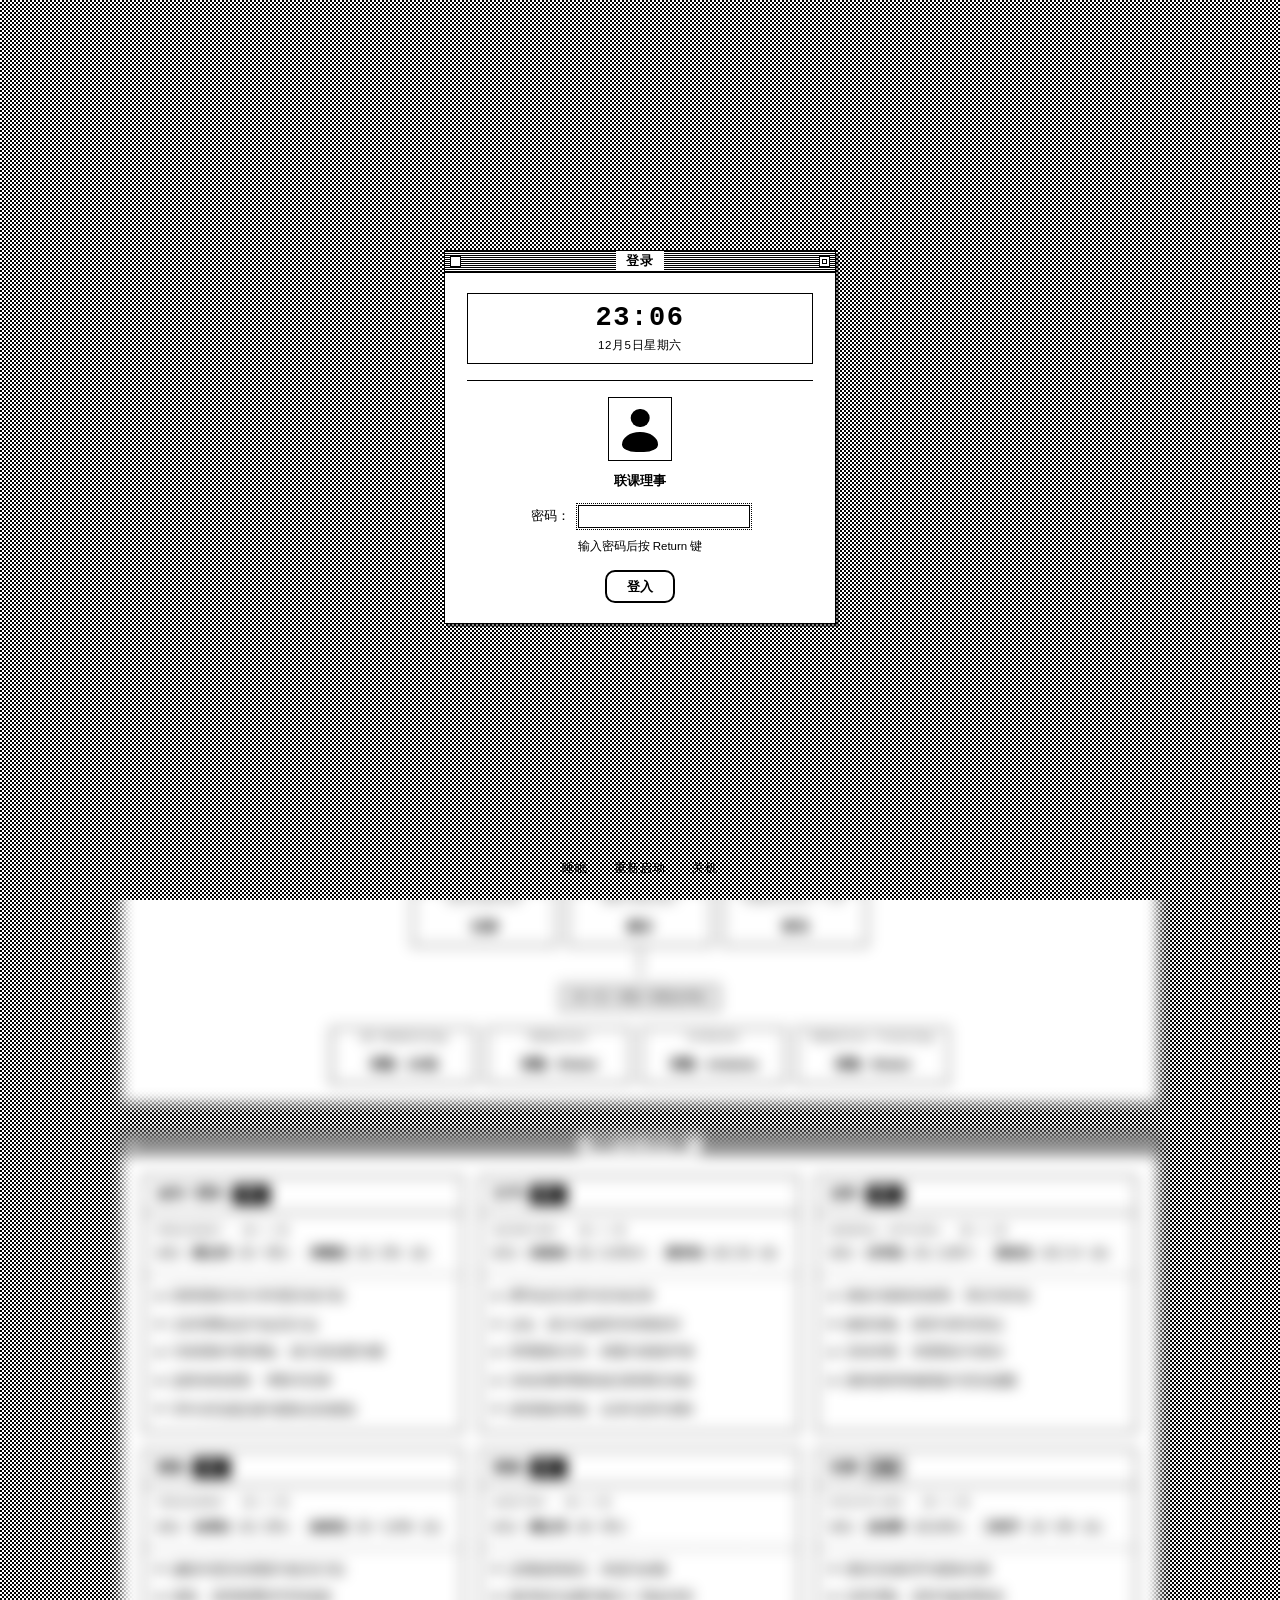
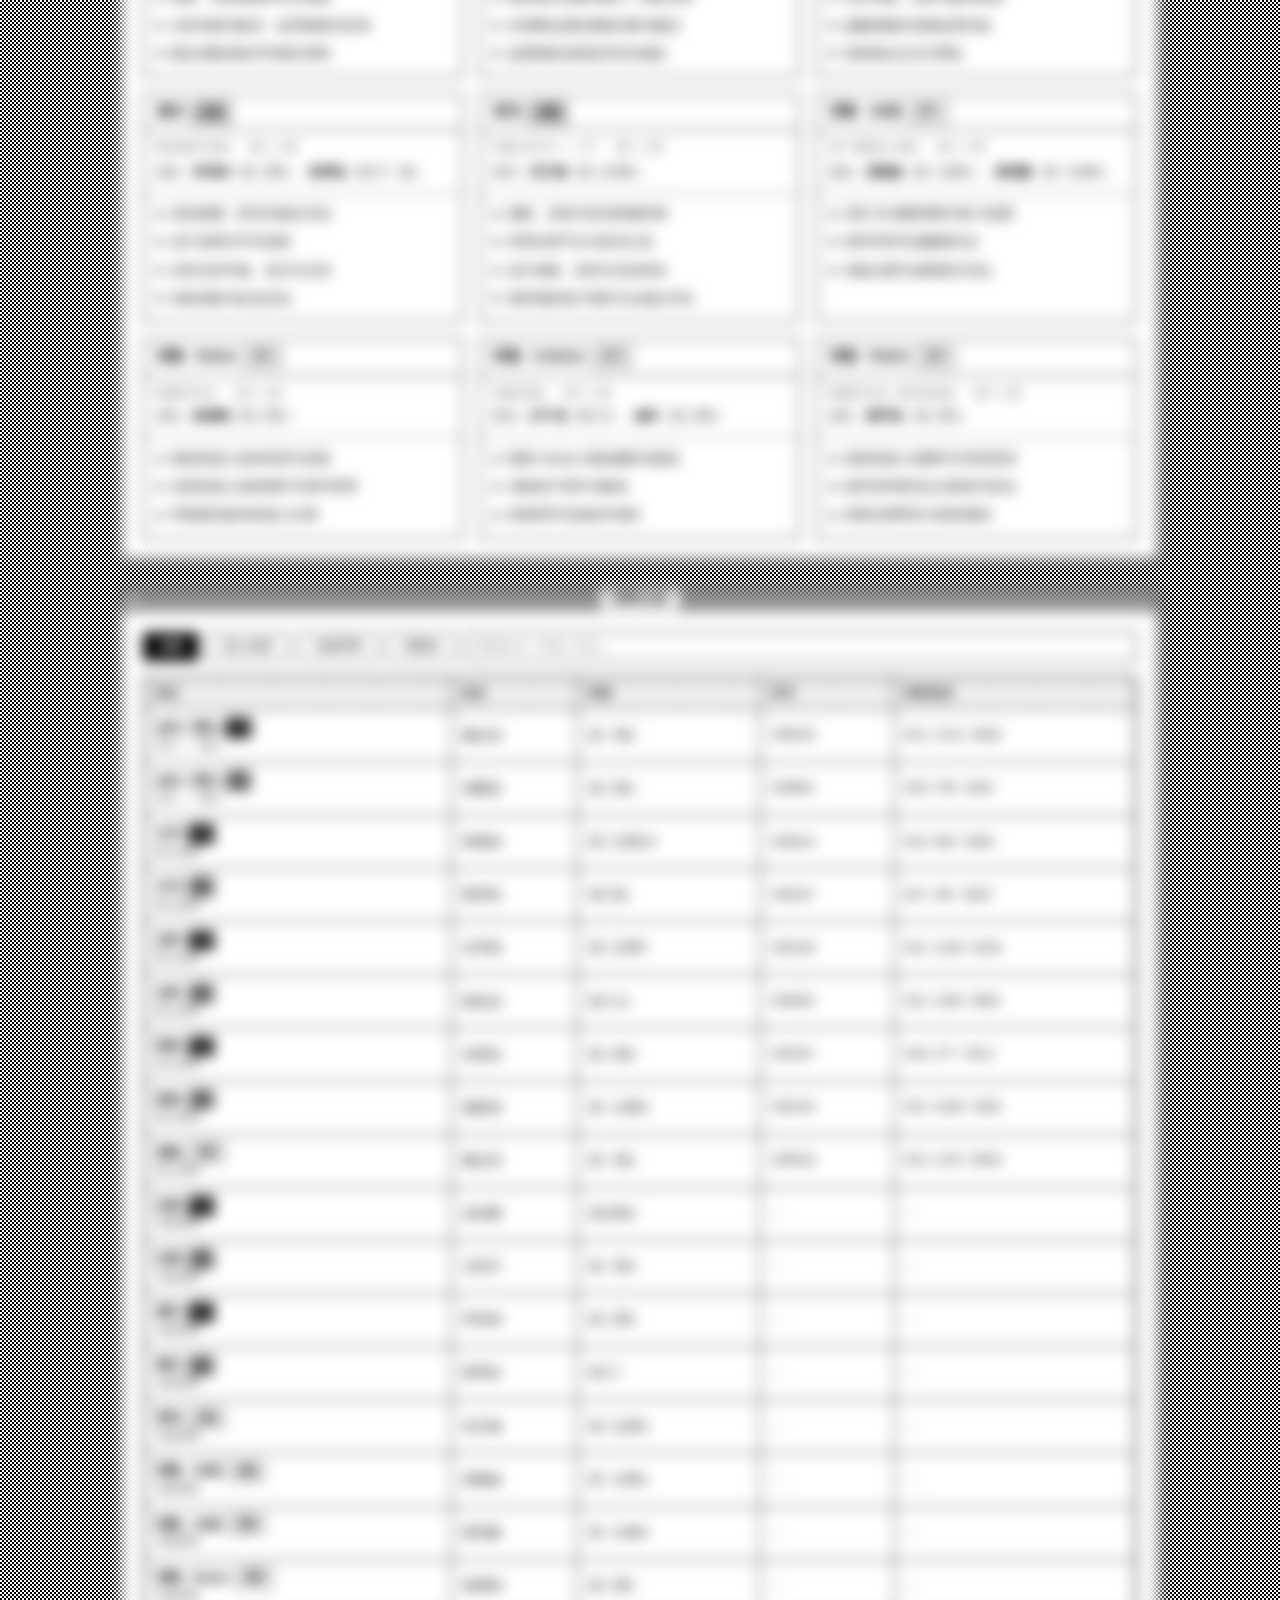
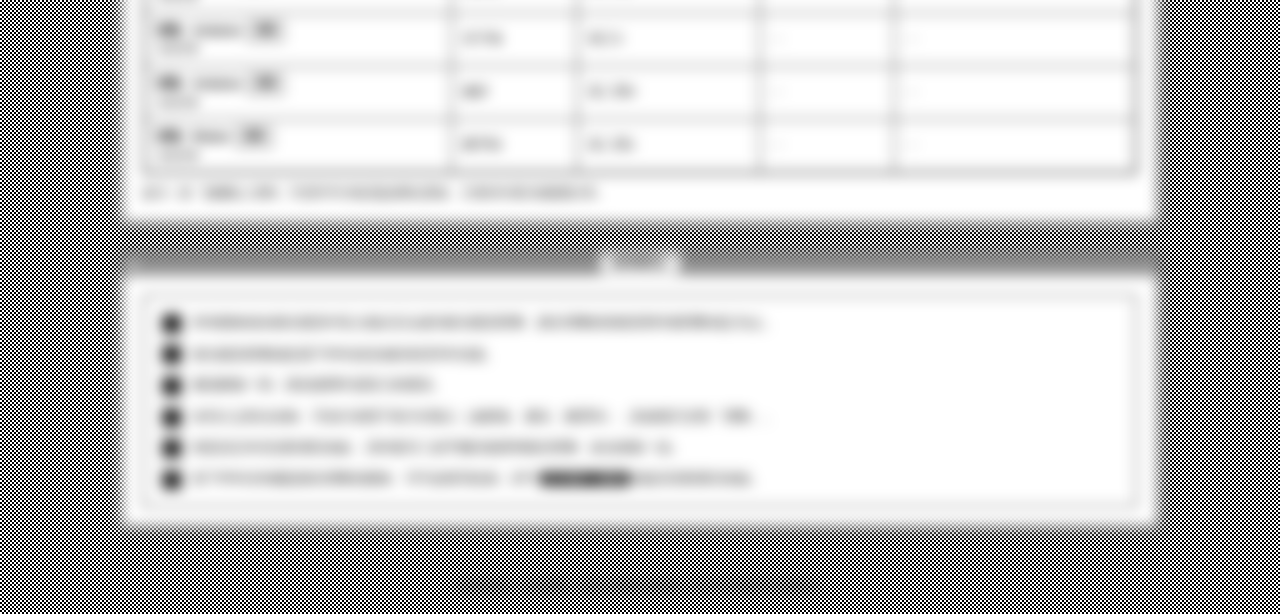
==== commit 610115ce: "Update member names and roles in index.html" ====
--- a/index.html
+++ b/index.html
@@ -226,13 +226,13 @@
     { role:"会长 / 团长", en:"President",      tag:"main",   name:"魏弘纬", class:"高一理2",   id:"230510", phone:"011-1141 0920", level:1, group:"core",
       duties:["统筹团体方向与年度活动计划","主持理事会议与会员大会","代表团体与联课处、校方及友团沟通","监督各组进度、考勤与纪律","学年末完成交接与团体总结报告"] },
 
-    { role:"会长 / 团长", en:"Vice President", tag:"vice",   name:"傅懋萱", class:"高二理1",   id:"220081", phone:"019-758 1654", level:1, group:"core",
+    { role:"会长 / 团长", en:"Vice President", tag:"vice",   name:"傅懋堂", class:"高二理1",   id:"220081", phone:"019-758 1654", level:1, group:"core",
       duties:["协助会长处理日常事务，会长缺席时代理职务","分管指定小组并跟进筹备进度","协调各组之间的资源与人力分配","协助审核活动申请与预算提案"] },
 
-    { role:"文书", en:"Secretary",             tag:"main",   name:"林葭镔", class:"高二文商10", id:"220814", phone:"014-982 2686", level:2, group:"core",
+    { role:"文书", en:"Secretary",             tag:"main",   name:"林葰镔", class:"高二文商10", id:"220814", phone:"014-982 2686", level:2, group:"core",
       duties:["撰写会议记录与活动记录","点名、统计出缺席并归档保存","管理团体文件、档案与表格申请","活动后整理报告提交联课活动处","保管团体章程、名单与历年资料"] },
 
-    { role:"文书", en:"Assistant Secretary",   tag:"vice",   name:"蔡幸铧", class:"初三四",    id:"240187", phone:"017-307 8697", level:2, group:"core",
+    { role:"文书", en:"Assistant Secretary",   tag:"vice",   name:"蔡亲锃", class:"初三四",    id:"240187", phone:"017-307 8697", level:2, group:"core",
       duties:["协助文书处理记录与文件","负责活动当天的签到与点名","整理照片、名单等附件资料"] },
 
     { role:"总务", en:"General Affairs",       tag:"main",   name:"伍韦迅", class:"高二文商7",  id:"220120", phone:"011-1318 5230", level:2, group:"core",
@@ -265,7 +265,7 @@
     { role:"资讯", en:"Publicity / IT",        tag:"member", name:"刘又臻", class:"高二文商3", id:"", phone:"", level:3, group:"func",
       duties:["摄影、录影与活动影像存档","经营社群平台与发布公告","设计海报、宣传与活动布告","维护团体电子资料与云端文件夹"] },
 
-    { role:"研数 · 3D组", en:"3D Modelling",   tag:"member", name:"谢岢嫒", class:"高一文商1", id:"", phone:"", level:3, group:"tech",
+    { role:"研数 · 3D组", en:"3D Modelling",   tag:"member", name:"谢敬媞", class:"高一文商1", id:"", phone:"", level:3, group:"tech",
       duties:["安排 3D 建模课程与练习进度","指导同学完成建模作品","准备比赛与成果展示作品"] },
 
     { role:"研数 · 3D组", en:"3D Modelling",   tag:"member", name:"陈奕豪", class:"高一文商4", id:"", phone:"", level:3, group:"tech",
@@ -284,7 +284,7 @@
       duties:["协助机器人组教学与培训安排","指导初学团员认识器材与安全","协助比赛带队与训练规划"] }
 ];
 
-const ADVISOR = { role:"顾问老师", en:"Advisor", name:"黄泽禾 师" };
+const ADVISOR = { role:"顾问老师", en:"Advisor", name:"黄泽禾 刘淑英 师" };
 
 /* ==========================================================
    2) 总览统计
--- a/理事架构.css
+++ b/理事架构.css
@@ -282,6 +282,8 @@
 
 td.role{ font-weight:700; white-space:nowrap; }
 td.role small{ display:block; font-weight:400; font-size:10px; letter-spacing:.1em; font-family:var(--font-mono); }
+td.role .post{ display:block; }
+td.role .post + .post{ margin-top:3px; }
 
 .badge{
     display:inline-block; margin-left:7px; vertical-align:middle;
